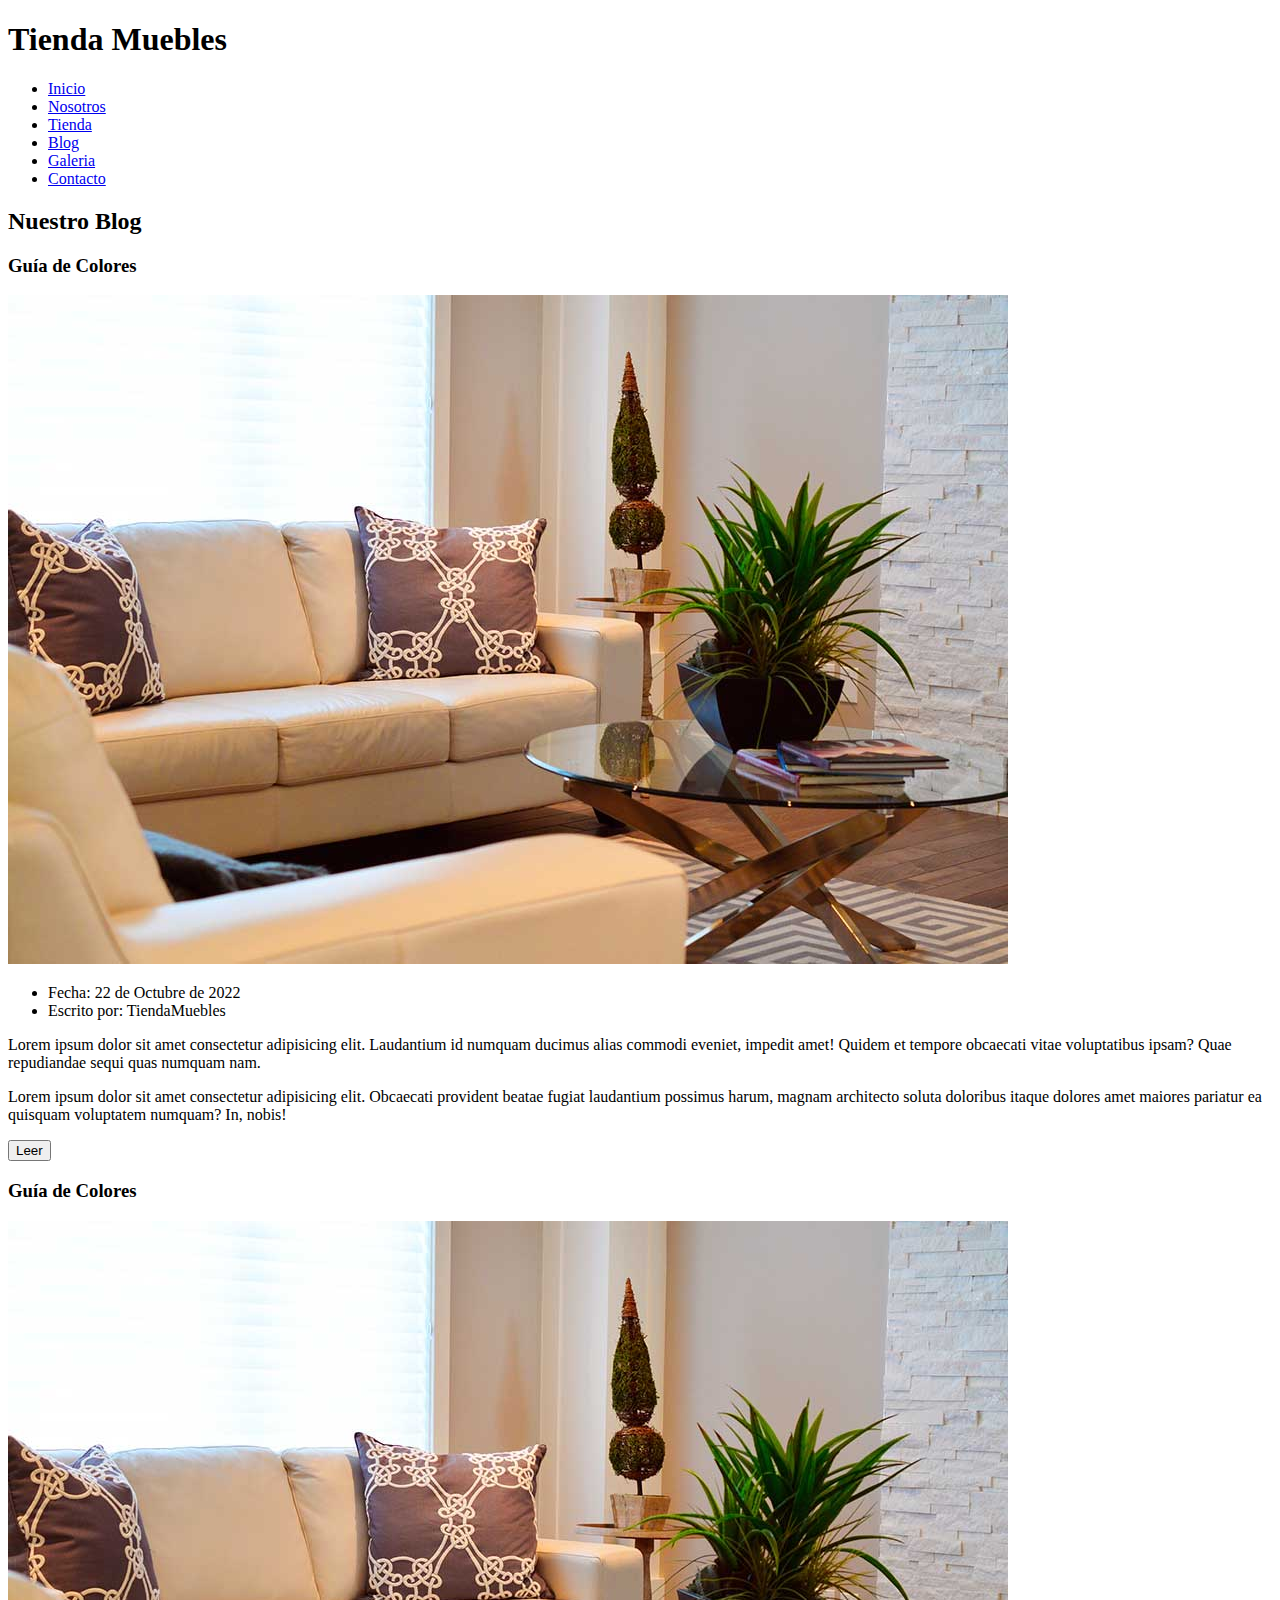
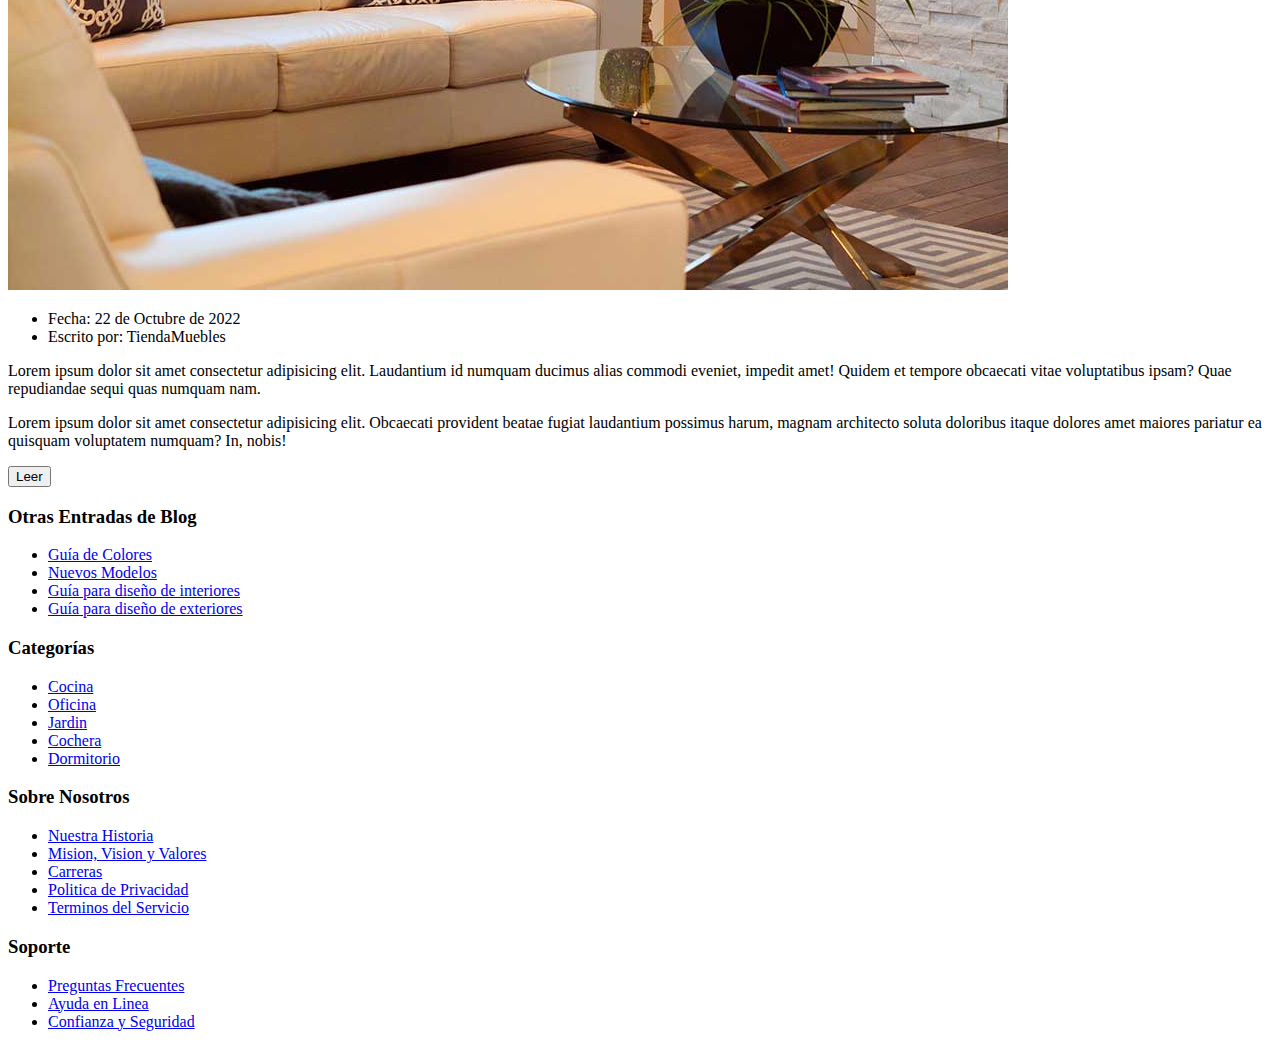
==== blog.html @ a544af5b "reto2" ====
<!DOCTYPE html>
<html lang="en">
<head>
    <meta charset="UTF-8">
    <meta http-equiv="X-UA-Compatible" content="IE=edge">
    <meta name="viewport" content="width=device-width, initial-scale=1.0">
    <title>Blog</title>
</head>
<body>
    <section>
        <h1>Tienda Muebles</h1>
        <nav>
            <ul>
                <li><a href="./index.html">Inicio</a></li>
                <li><a href="./nosotros.html">Nosotros</a></li>
                <li><a href="./tienda.html">Tienda</a></li>
                <li><a href="./blog.html">Blog</a></li>
                <li><a href="./galeria.html">Galeria</a></li>
                <li><a href="./contacto.html">Contacto</a></li>
            </ul>
        </nav>
    </section>
    <main>
        <h2>Nuestro Blog</h2>
        <article>
            <header><h3>Guía de Colores</h3></header>
            <img src="./img/nosotros.jpg" alt="">
            <ul>
                <li>Fecha: 22 de Octubre de 2022</li>
                <li>Escrito por: TiendaMuebles</li>
            </ul>
            <p>Lorem ipsum dolor sit amet consectetur adipisicing elit. Laudantium id numquam ducimus alias commodi eveniet, impedit amet! Quidem et tempore obcaecati vitae voluptatibus ipsam? Quae repudiandae sequi quas numquam nam.
            </p>
            <p>Lorem ipsum dolor sit amet consectetur adipisicing elit. Obcaecati provident beatae fugiat laudantium possimus harum, magnam architecto soluta doloribus itaque dolores amet maiores pariatur ea quisquam voluptatem numquam? In, nobis!
            </p>
            <button type="submit">Leer</button>
        </article>
        <article>
            <header><h3>Guía de Colores</h3></header>
            <img src="./img/nosotros.jpg" alt="">
            <ul>
                <li>Fecha: 22 de Octubre de 2022</li>
                <li>Escrito por: TiendaMuebles</li>
            </ul>
            <p>Lorem ipsum dolor sit amet consectetur adipisicing elit. Laudantium id numquam ducimus alias commodi eveniet, impedit amet! Quidem et tempore obcaecati vitae voluptatibus ipsam? Quae repudiandae sequi quas numquam nam.
            </p>
            <p>Lorem ipsum dolor sit amet consectetur adipisicing elit. Obcaecati provident beatae fugiat laudantium possimus harum, magnam architecto soluta doloribus itaque dolores amet maiores pariatur ea quisquam voluptatem numquam? In, nobis!
            </p>
            <button type="submit">Leer</button>
        </article>
    </main>
    <section>
        <header><h3>Otras Entradas de Blog</h3></header>
        <ul>
            <li><a href="#">Guía de Colores</a></li>
            <li><a href="#">Nuevos Modelos</a></li>
            <li><a href="#">Guía para diseño de interiores</a></li>
            <li><a href="#">Guía para diseño de exteriores</a></li>
        </ul>
    </section>
</body>
<footer>
    <section>
        <header><h3>Categorías</h3></header>
        <ul>
            <li><a href="#">Cocina</a></li>
            <li><a href="#">Oficina</a></li>
            <li><a href="#">Jardin</a></li>
            <li><a href="#">Cochera</a></li>
            <li><a href="#">Dormitorio</a></li>
        </ul>
    </section>
    <section>
        <header><h3>Sobre Nosotros</h3></header>
        <ul>
            <li><a href="#">Nuestra Historia</a></li>
            <li><a href="#">Mision, Vision y Valores</a></li>
            <li><a href="#">Carreras</a></li>
            <li><a href="#">Politica de Privacidad</a></li>
            <li><a href="#">Terminos del Servicio</a></li>
        </ul>
    </section>
    <section>
        <header><h3>Soporte</h3></header>
        <ul>
            <li><a href="#">Preguntas Frecuentes</a></li>
            <li><a href="#">Ayuda en Linea</a></li>
            <li><a href="#">Confianza y Seguridad</a></li>
        </ul>
    </section>
</footer>
</html>
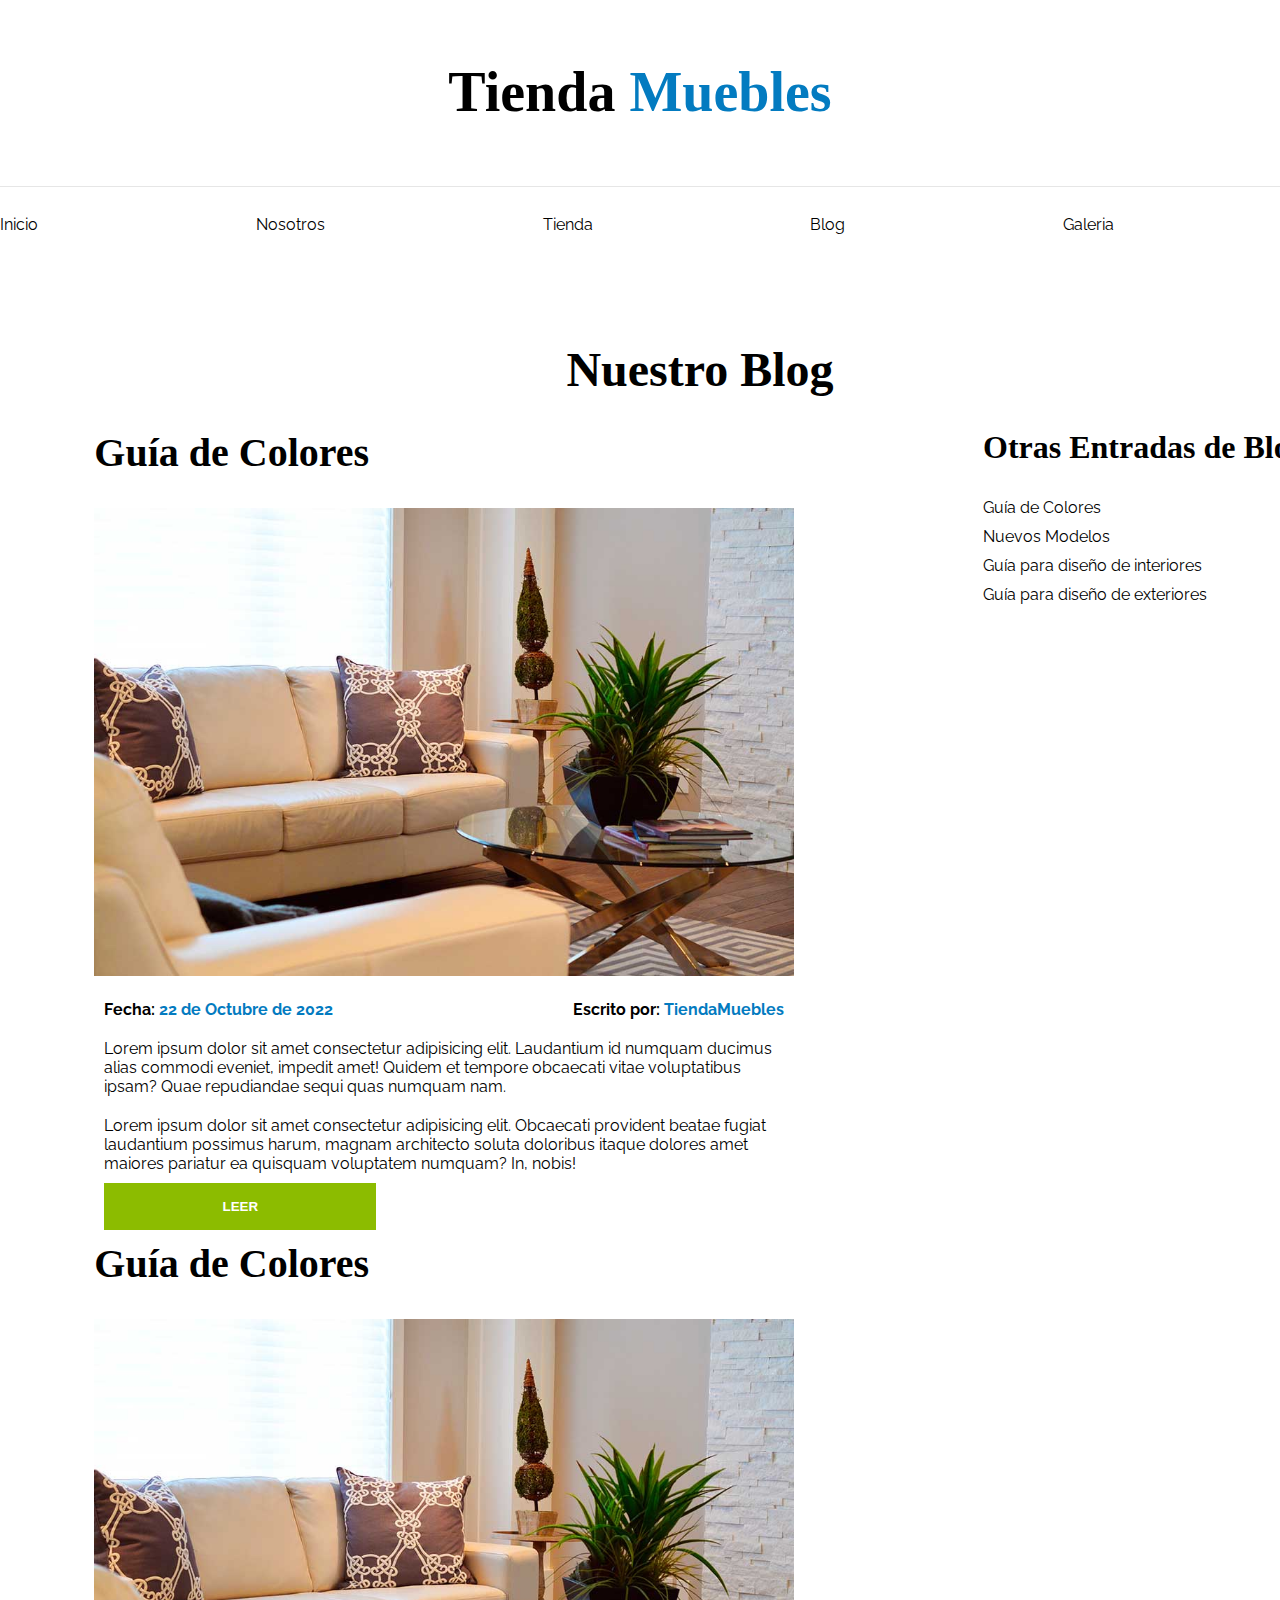
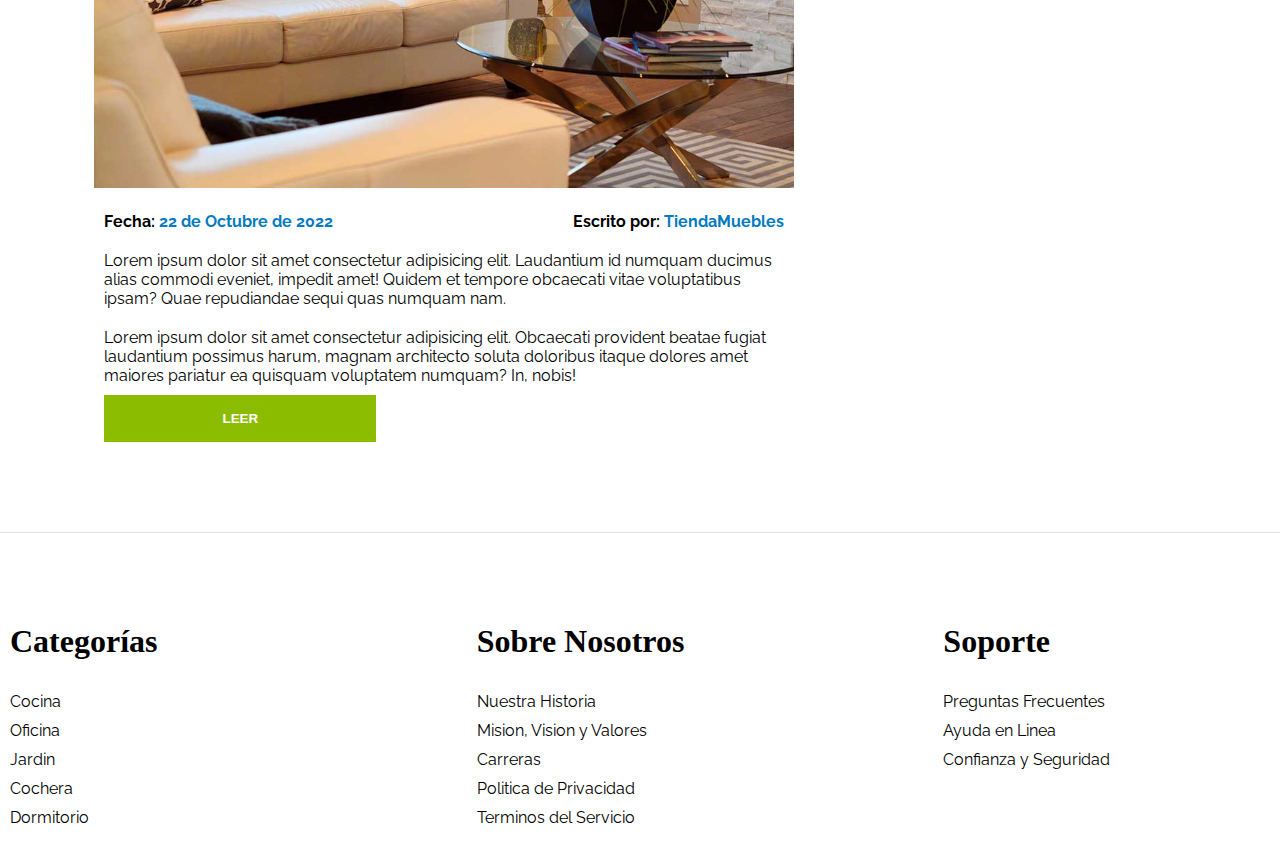
==== commit 379fbd62: "reto" ====
--- a/blog.html
+++ b/blog.html
@@ -4,13 +4,16 @@
     <meta charset="UTF-8">
     <meta http-equiv="X-UA-Compatible" content="IE=edge">
     <meta name="viewport" content="width=device-width, initial-scale=1.0">
+    <link rel="stylesheet" href="./style-blog.css">
     <title>Blog</title>
 </head>
 <body>
-    <section>
-        <h1>Tienda Muebles</h1>
-        <nav>
-            <ul>
+    <header>
+        <div class="title">
+            <h1>Tienda <span>Muebles</span></h1>
+        </div>
+        <nav class="contenedor">
+            <ul class="items">
                 <li><a href="./index.html">Inicio</a></li>
                 <li><a href="./nosotros.html">Nosotros</a></li>
                 <li><a href="./tienda.html">Tienda</a></li>
@@ -19,74 +22,81 @@
                 <li><a href="./contacto.html">Contacto</a></li>
             </ul>
         </nav>
-    </section>
-    <main>
-        <h2>Nuestro Blog</h2>
-        <article>
-            <header><h3>Guía de Colores</h3></header>
-            <img src="./img/nosotros.jpg" alt="">
+    </header>
+    <div class="contenedor">
+        <h2 class="title2">Nuestro Blog</h2>
+        <div class="contenedor-blog">
+            <main class="">
+                <article>
+                   <h3>Guía de Colores</h3>
+                    <img src="./img/nosotros.jpg" alt="">
+                    <div class="contenedor-texto">
+                        <div><p>Fecha: <span>22 de Octubre de 2022</span></p>
+                            <p>Escrito por: <span>TiendaMuebles</span></p>
+                        </div>
+                        <p>Lorem ipsum dolor sit amet consectetur adipisicing elit. Laudantium id numquam ducimus alias commodi eveniet, impedit amet! Quidem et tempore obcaecati vitae voluptatibus ipsam? Quae repudiandae sequi quas numquam nam.
+                        </p>
+                        <p>Lorem ipsum dolor sit amet consectetur adipisicing elit. Obcaecati provident beatae fugiat laudantium possimus harum, magnam architecto soluta doloribus itaque dolores amet maiores pariatur ea quisquam voluptatem numquam? In, nobis!
+                        </p>
+                        <button type="submit">Leer</button>
+                    </div>
+                </article>
+                <article>
+                    <h3>Guía de Colores</h3>
+                    <img src="./img/nosotros.jpg" alt="">
+                    <div class="contenedor-texto">
+                        <div><p>Fecha: <span>22 de Octubre de 2022</span></p>
+                            <p>Escrito por: <span>TiendaMuebles</span></p>
+                        </div>
+                        <p>Lorem ipsum dolor sit amet consectetur adipisicing elit. Laudantium id numquam ducimus alias commodi eveniet, impedit amet! Quidem et tempore obcaecati vitae voluptatibus ipsam? Quae repudiandae sequi quas numquam nam.
+                        </p>
+                        <p>Lorem ipsum dolor sit amet consectetur adipisicing elit. Obcaecati provident beatae fugiat laudantium possimus harum, magnam architecto soluta doloribus itaque dolores amet maiores pariatur ea quisquam voluptatem numquam? In, nobis!
+                        </p>
+                        <button type="submit">Leer</button>
+                    </div>
+                </article>
+            </main>
+            <section class="entradas-blog">
+                <h3>Otras Entradas de Blog</h3>
+                <ul>
+                    <li><a href="#">Guía de Colores</a></li>
+                    <li><a href="#">Nuevos Modelos</a></li>
+                    <li><a href="#">Guía para diseño de interiores</a></li>
+                    <li><a href="#">Guía para diseño de exteriores</a></li>
+                </ul>
+            </section>
+        </div>
+    </div>
+    <footer class="contenedor contenedor-footer">
+        <div>
+            <h3>Categorías</h3>
             <ul>
-                <li>Fecha: 22 de Octubre de 2022</li>
-                <li>Escrito por: TiendaMuebles</li>
+                <li><a href="#">Cocina</a></li>
+                <li><a href="#">Oficina</a></li>
+                <li><a href="#">Jardin</a></li>
+                <li><a href="#">Cochera</a></li>
+                <li><a href="#">Dormitorio</a></li>
             </ul>
-            <p>Lorem ipsum dolor sit amet consectetur adipisicing elit. Laudantium id numquam ducimus alias commodi eveniet, impedit amet! Quidem et tempore obcaecati vitae voluptatibus ipsam? Quae repudiandae sequi quas numquam nam.
-            </p>
-            <p>Lorem ipsum dolor sit amet consectetur adipisicing elit. Obcaecati provident beatae fugiat laudantium possimus harum, magnam architecto soluta doloribus itaque dolores amet maiores pariatur ea quisquam voluptatem numquam? In, nobis!
-            </p>
-            <button type="submit">Leer</button>
-        </article>
-        <article>
-            <header><h3>Guía de Colores</h3></header>
-            <img src="./img/nosotros.jpg" alt="">
+        </div>
+        <div>
+            <h3>Sobre Nosotros</h3>
             <ul>
-                <li>Fecha: 22 de Octubre de 2022</li>
-                <li>Escrito por: TiendaMuebles</li>
+                <li><a href="#">Nuestra Historia</a></li>
+                <li><a href="#">Mision, Vision y Valores</a></li>
+                <li><a href="#">Carreras</a></li>
+                <li><a href="#">Politica de Privacidad</a></li>
+                <li><a href="#">Terminos del Servicio</a></li>
             </ul>
-            <p>Lorem ipsum dolor sit amet consectetur adipisicing elit. Laudantium id numquam ducimus alias commodi eveniet, impedit amet! Quidem et tempore obcaecati vitae voluptatibus ipsam? Quae repudiandae sequi quas numquam nam.
-            </p>
-            <p>Lorem ipsum dolor sit amet consectetur adipisicing elit. Obcaecati provident beatae fugiat laudantium possimus harum, magnam architecto soluta doloribus itaque dolores amet maiores pariatur ea quisquam voluptatem numquam? In, nobis!
-            </p>
-            <button type="submit">Leer</button>
-        </article>
-    </main>
-    <section>
-        <header><h3>Otras Entradas de Blog</h3></header>
-        <ul>
-            <li><a href="#">Guía de Colores</a></li>
-            <li><a href="#">Nuevos Modelos</a></li>
-            <li><a href="#">Guía para diseño de interiores</a></li>
-            <li><a href="#">Guía para diseño de exteriores</a></li>
-        </ul>
-    </section>
+        </div>
+        <div>
+            <h3>Soporte</h3>
+            <ul>
+                <li><a href="#">Preguntas Frecuentes</a></li>
+                <li><a href="#">Ayuda en Linea</a></li>
+                <li><a href="#">Confianza y Seguridad</a></li>
+            </ul>
+        </div>
+    </footer>
 </body>
-<footer>
-    <section>
-        <header><h3>Categorías</h3></header>
-        <ul>
-            <li><a href="#">Cocina</a></li>
-            <li><a href="#">Oficina</a></li>
-            <li><a href="#">Jardin</a></li>
-            <li><a href="#">Cochera</a></li>
-            <li><a href="#">Dormitorio</a></li>
-        </ul>
-    </section>
-    <section>
-        <header><h3>Sobre Nosotros</h3></header>
-        <ul>
-            <li><a href="#">Nuestra Historia</a></li>
-            <li><a href="#">Mision, Vision y Valores</a></li>
-            <li><a href="#">Carreras</a></li>
-            <li><a href="#">Politica de Privacidad</a></li>
-            <li><a href="#">Terminos del Servicio</a></li>
-        </ul>
-    </section>
-    <section>
-        <header><h3>Soporte</h3></header>
-        <ul>
-            <li><a href="#">Preguntas Frecuentes</a></li>
-            <li><a href="#">Ayuda en Linea</a></li>
-            <li><a href="#">Confianza y Seguridad</a></li>
-        </ul>
-    </section>
-</footer>
+
 </html>--- a/style-blog.css
+++ b/style-blog.css
@@ -0,0 +1,126 @@
+@import url('https://fonts.googleapis.com/css2?family=Raleway:ital,wght@0,100..900;1,100..900&display=swap');
+
+*,
+*::before,
+*::after{
+    box-sizing: border-box;
+    padding: 0;
+    margin: 0;
+}
+header{
+    text-align: center;
+}
+h1, h2, h3 {
+    font-family: 'Playfair Display', serif;
+    margin: 0 0 2rem 0;
+}
+.title{
+    margin-top: 60px;
+    font-size: 1.75rem;
+    padding-bottom: 30px;
+    border-bottom: 1.5px solid hsl(0, 0%, 90%);;
+}
+.title span{
+    color: #037bc0;
+}
+
+.items{
+    display: flex;
+    justify-content: space-between;
+    align-items: center;
+    width: 100%;
+    height: 75px;
+    font-family: "Raleway", sans-serif;
+}
+
+.contenedor{
+    width: 1400px;
+    margin-right: auto;
+    margin-left: auto;
+}
+
+.title2{
+    text-align: center;
+    font-size: 3rem;
+    padding-top: 5rem;
+}
+
+li{
+    list-style: none;
+}
+a{
+   text-decoration: none;
+   color: black;
+}
+
+.contenedor-blog{
+    display: flex;
+    justify-content: space-around;
+
+}
+.contenedor-blog h3{
+    font-size: 2.5rem;
+}
+
+.contenedor-blog img{
+    width: 700px;
+}
+
+.contenedor-texto{
+    font-family: "Raleway", sans-serif;
+    width: 700px;
+    padding: 10px;
+   
+}
+.contenedor-texto p{
+    padding-top: 10px;
+    padding-bottom: 10px;
+}
+
+.contenedor-texto div{
+    display: flex;
+    justify-content: space-between;
+    font-weight: bold;
+}
+
+.contenedor-texto span{
+    color: #037bc0;
+}
+
+.entradas-blog li {
+    font-family: "Raleway", sans-serif;
+    margin: 10px auto;
+}
+.entradas-blog h3{
+font-size: 2rem;
+}
+
+button{
+    background-color: #8cbc00;
+    color: #fff;
+    text-transform: uppercase;
+    font-weight: 900;
+    padding: 1rem;
+    border: none;
+    width: 40%;
+}
+.contenedor-footer{
+    display: flex;
+    justify-content: flex-start;
+    border-top: 1px solid #e1e1e1;
+    margin-top: 5rem;
+    padding-top: 5rem;
+}
+.contenedor-footer div{
+    width: 466.66px;
+    margin: 10px;
+}
+
+.contenedor-footer h3{
+    font-size: 2rem;
+}
+
+.contenedor-footer li {
+    font-family: "Raleway", sans-serif;
+    margin: 10px auto;
+}
